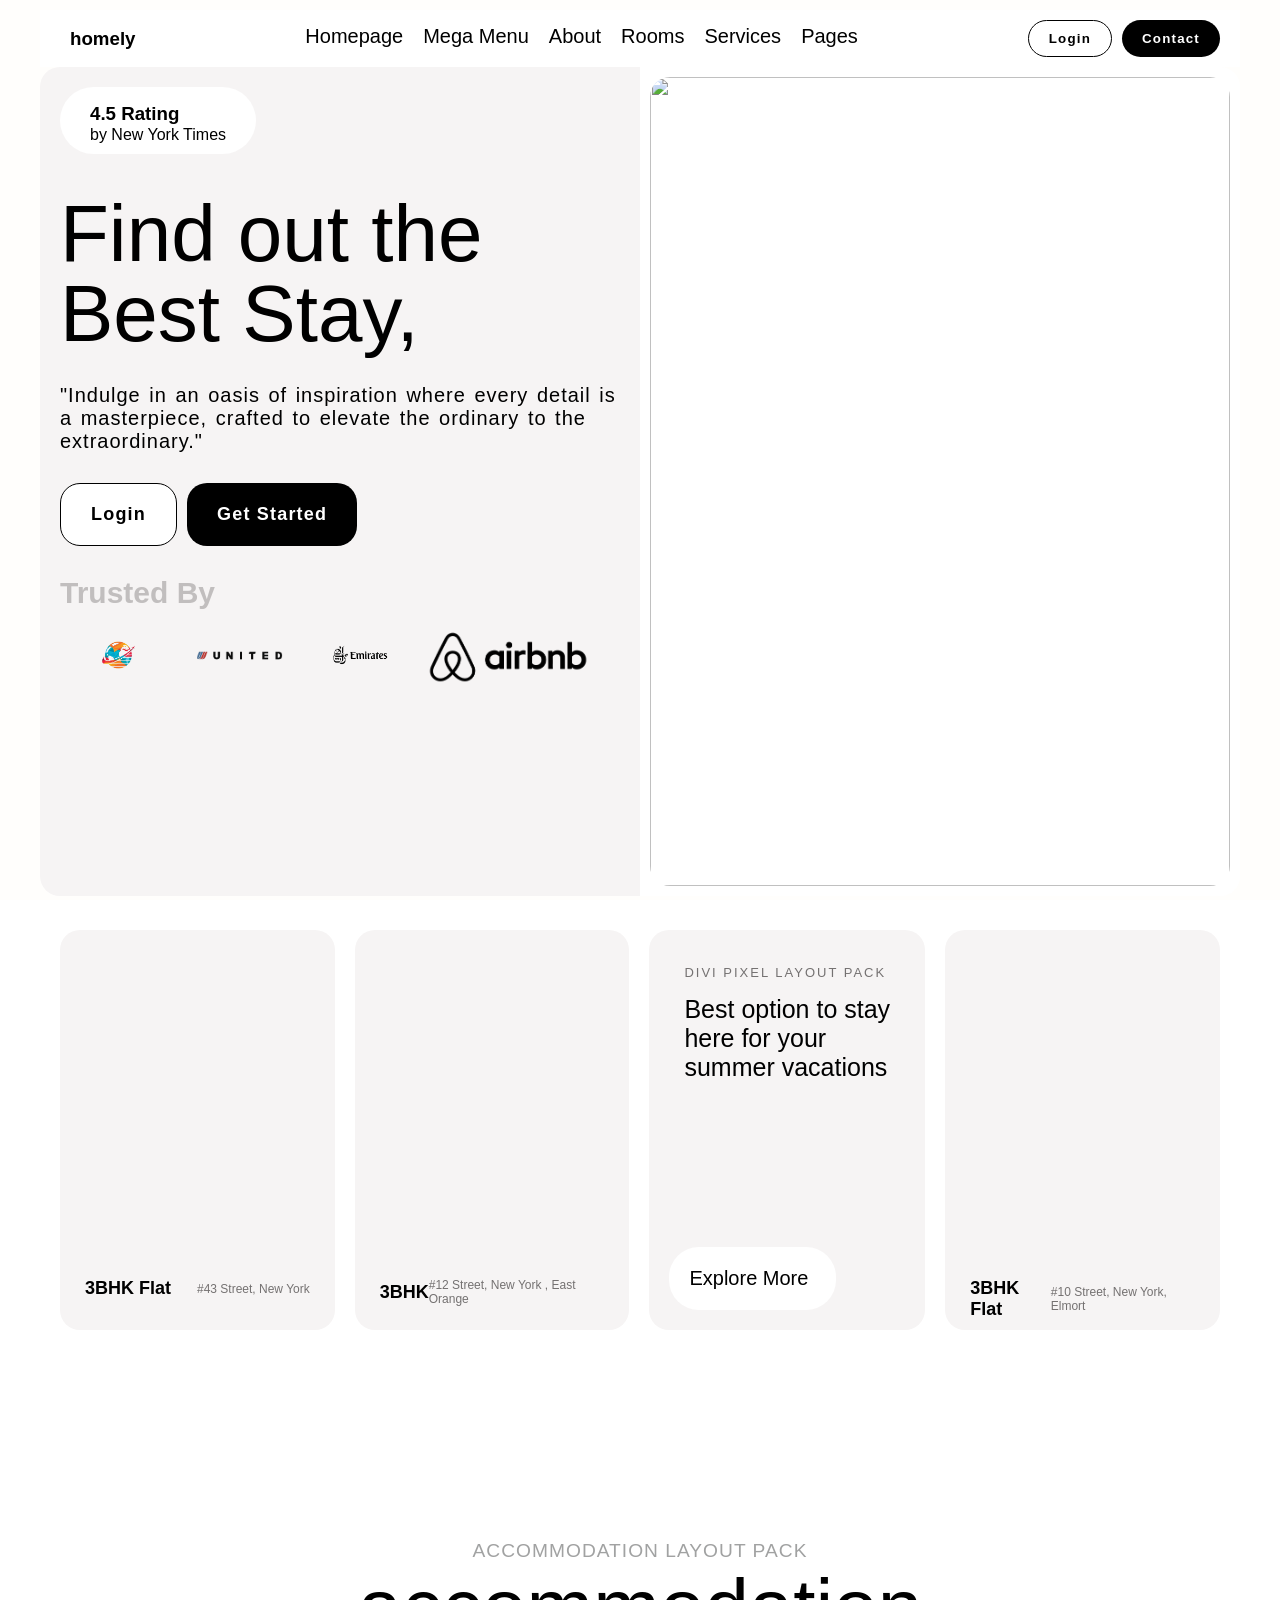
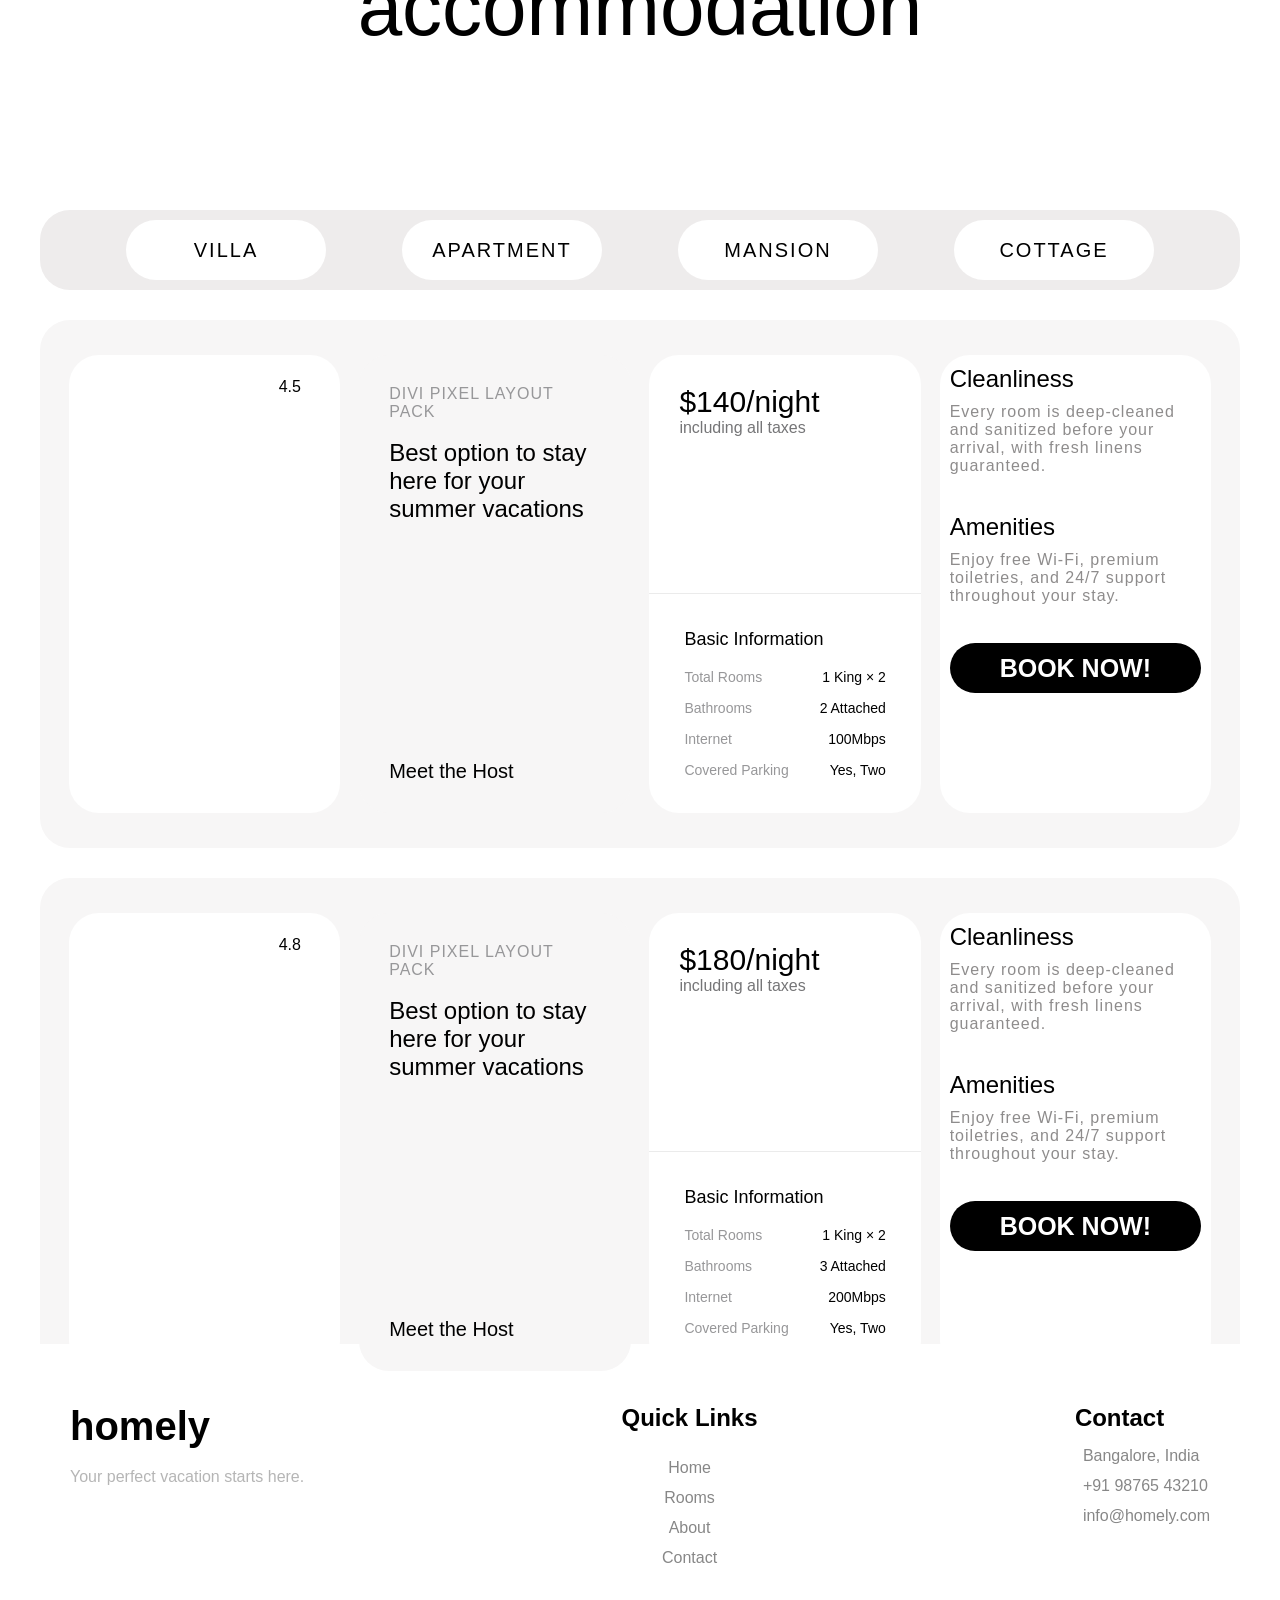
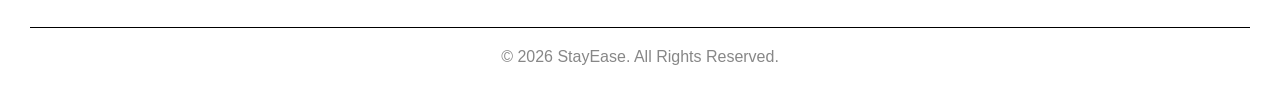
==== ASSIGNMENT - 01/index.html @ ed31b1c0 "First HTML - CSS Project" ====
<!DOCTYPE html>
<html lang="en">
<head>
    <meta charset="UTF-8">
    <meta name="viewport" content="width=device-width, initial-scale=1.0">
    <link rel="stylesheet" href="style.css">
    <link href="https://cdn.jsdelivr.net/npm/remixicon@4.9.0/fonts/remixicon.css" rel="stylesheet"
/>
    <title>Preview - card style</title>
</head>
<body>
        <main>
            <section id="section1">
                <nav>
                    <div class="header">
                        <i class="ri-home-3-line"></i>
                        <h1>homely</h1>
                    </div>
                    <div class="links">
                        <a href="#">Homepage</a>
                        <a href="#">Mega Menu</a>
                        <a href="#">About</a>
                        <a href="#">Rooms</a>
                        <a href="#">Services</a>
                        <a href="#">Pages<i class="ri-arrow-drop-down-line"></i></a>
                    </div>
                    <div class="btn">
                        <button>Login</button>
                        <button>Contact</button>
                    </div>
                </nav>

                <div class="hero-div">
                    <div class="left">
                            <div class="rating">
                                <h3> <i class="ri-star-smile-fill"></i> 4.5 Rating</h3>
                                <span>by New York Times</span>
                            </div>

                            <h1>Find out the <br>Best Stay,</h1>
                            <p> "Indulge in an oasis of inspiration where every detail is a masterpiece, crafted to elevate the ordinary to the extraordinary."</p>
                            <div class="btn">
                                    <button>Login</button>
                                    <button> <i class="ri-arrow-right-circle-line"></i> Get Started</button>
                            </div>

                            <h4>Trusted By</h4>
                            <div class="logo">
                                <img src="./images-removebg-preview (3).png" alt="">
                                <img src="./images-removebg-preview (2).png" alt="">
                                <img src="./images-removebg-preview (1).png" alt="">
                                <img src="./images-removebg-preview.png" alt="">
                            </div>
                        </div>
                    <div class="right">
                        <img src="https://plus.unsplash.com/premium_photo-1676321046449-5fc72b124490?w=600&auto=format&fit=crop&q=60&ixlib=rb-4.1.0&ixid=M3wxMjA3fDB8MHxzZWFyY2h8MTN8fGhvbWV8ZW58MHx8MHx8fDA%3D" alt="">
                    </div>
                </div>
            </section>

            <section id="section2">
                <div class="second-section">
                    <div class="card1">
                        <div class="card-img1"></div>
                        <div class="card-img1-text">
                            <h4>3BHK Flat</h4>
                            <p>#43 Street, New York</p>
                        </div>
                    </div>

                    <div class="card2">
                        <div class="card-img1"></div>
                        <div class="card-img1-text">
                            <h4>3BHK</h4>
                            <p>#12 Street, New York , East Orange</p>
                        </div>
                    </div>

                    <div class="card3">
                        <div class="card-img3-text">
                            <p>DIVI Pixel Layout Pack</p><br>
                            <h2>Best option to stay here for your summer vacations</h2>
                        </div>

                        <div class="Explore">Explore More <i class="ri-arrow-right-up-box-fill"></i> </div>

                    </div>

                    <div class="card4">
                        <div class="card-img1"></div>
                        <div class="card-img1-text">
                            <h4>3BHK Flat</h4>
                            <p>#10 Street, New York, Elmort</p>
                        </div>
                    </div> 
                </div>

                
            </section>

            <section id="section3">
                <div class="heading">
                    <P>ACCOMMODATION LAYOUT PACK</P>
                    <h1 >accommodation</h1>
                </div>
            </section>

            <section id="section4">
                <div class="nav-bar">
                    <div class="villa">Villa</div>
                    <div class="villa">Apartment</div>
                    <div class="villa">Mansion</div>
                    <div class="villa">Cottage</div>
                </div>

                <div class="card-holder">
                    <div class="card-s">
                        <div class="ca-rd">
                                <div class="star"> <i class="ri-star-smile-fill"> </i>4.5</div>
                        </div>
                    </div>

                    <div class="card-s" style="background-color: rgb(247, 246, 246)">
                        <div class="content">
                            <p>DIVI Pixel Layout Pack</p><br>
                            <h2>Best option to stay here for your summer vacations</h2>
                        </div>
                        <div class="explore">Meet the Host <i class="ri-arrow-right-up-box-fill"></i> </div>
                    </div>
                    <div class="card-s">
                        <div class="card-head">
                            <h2>$140/night</h2>
                            <span>including all taxes</span>
                        </div>
                        <div class="sub-head">
                            <h3>Basic Information</h3>
                            <div class="info-row"><span class="label">Total Rooms</span><span class="value">1 King × 2</span></div>
                            <div class="info-row"><span class="label">Bathrooms</span><span class="value">2 Attached</span></div>
                            <div class="info-row"><span class="label">Internet</span><span class="value">100Mbps</span></div>
                            <div class="info-row"><span class="label">Covered Parking</span><span class="value">Yes, Two</span></div>
                        </div>
                    </div>

                    <div class="card-s">
                        <div class="clean">
                            <h2>  <i class="ri-sofa-line"></i> Cleanliness</h2>
                            <p>Every room is deep-cleaned and sanitized before your arrival, with fresh linens guaranteed.</p><br>

                            <h2>  <i class="ri-shield-check-line"></i> Amenities</h2>
                            <p>Enjoy free Wi-Fi, premium toiletries, and 24/7 support throughout your stay.</p>
                            <br>
                            <button class="book-now" >Book Now!</button>

                        </div>
                    </div>
                </div>


                <div class="card-holder">
                    <div class="card-s">
                        <div class="ca-rd-1">
                            <div class="star-1"> <i class="ri-star-smile-fill"> </i>4.8</div>
                        </div>
                    </div>

                    <div class="card-s"  style="background-color: rgb(247, 246, 246)">
                        <div class="content">
                            <p>DIVI Pixel Layout Pack</p><br>
                            <h2>Best option to stay here for your summer vacations</h2>
                        </div>
                        <div class="explore">Meet the Host <i class="ri-arrow-right-up-box-fill"></i> </div>
                    </div>

                    <div class="card-s">
                        <div class="card-head">
                            <h2>$180/night</h2>
                            <span>including all taxes</span>
                        </div>
                        <div class="sub-head">
                            <h3>Basic Information</h3>
                            <div class="info-row"><span class="label">Total Rooms</span><span class="value">1 King × 2</span></div>
                            <div class="info-row"><span class="label">Bathrooms</span><span class="value">3 Attached</span></div>
                            <div class="info-row"><span class="label">Internet</span><span class="value">200Mbps</span></div>
                            <div class="info-row"><span class="label">Covered Parking</span><span class="value">Yes, Two</span></div>
                        </div>
                    </div>

                    <div class="card-s">
                        <div class="clean">
                            <h2>  <i class="ri-sofa-line"></i> Cleanliness</h2>
                            <p>Every room is deep-cleaned and sanitized before your arrival, with fresh linens guaranteed.</p><br>

                            <h2>  <i class="ri-shield-check-line"></i> Amenities</h2>
                            <p>Enjoy free Wi-Fi, premium toiletries, and 24/7 support throughout your stay.</p>
                            <br>
                            <button class="book-now" >Book Now!</button>
                        </div>
                    </div>
                    </div>
                </div>
            </section>

            <footer>
                <div class="footer-container">
                    <div class="footer-logo">
                        <h2> <i class="ri-home-3-line"></i> homely</h2>
                        <p>Your perfect vacation starts here.</p>
                    </div>

                    <div class="footer-links">
                            <h3>Quick Links</h3>
                            <a href="#">Home</a>
                            <a href="#">Rooms</a>
                            <a href="#">About</a>
                            <a href="#">Contact</a>
                    </div>

                    <div class="footer-contact">
                        <h3>Contact</h3>
                        <p><i class="ri-map-pin-line"></i> Bangalore, India</p>
                        <p><i class="ri-phone-line"></i> +91 98765 43210</p>
                        <p><i class="ri-mail-line"></i> info@homely.com</p>
                    </div>

                </div>

                <div class="footer-bottom">
                    <p>© 2026 StayEase. All Rights Reserved.</p>
                </div>
            </footer>
        </main>

</body>
</html>
---- ASSIGNMENT - 01/style.css ----
@font-face {
    font-family: 'Lexend';
    src: url('fonts/Lexend-Regular.woff2') format('woff2'),
            url('fonts/Lexend-Regular.woff') format('woff');
    font-weight: 400;
    font-style: normal;
}

*{
    margin: 0;
    padding: 0;
    box-sizing: border-box;
}
html,
body{
    height: 100%;
    width: 100%;
    font-family: 'Lexend', sans-serif;
}
main{
    height: 100%;
    width: 100%;
    background-color: rgb(255, 254, 252);
    padding: 0 30px;
}
#section1{
    height: 100%;
    width: 100%;
    padding: 10px;
}
nav{
    width: 100%;
    min-height: 50px;
    background-color: rgb(255, 255, 255);
    display: flex;
    align-items: center;
    justify-content: space-between;
    padding: 10px 20px;
    flex-wrap: wrap;
    gap: 10px;
}
nav .header{
    display: flex;
    align-items: center;
    gap: 10px;
    flex-shrink: 0;  
}
nav .links{
    display: flex;
    gap: 20px;
    flex-wrap: wrap;
    white-space: nowrap;
    flex: 1;
    justify-content: center;
}
.links a:hover{
    color: blue;
}
.links a{
    text-decoration: none;
    font-size: 20px;
    color: rgb(37, 99, 235);
    position: relative;
    padding-bottom: 4px;
}

.links a::after{
    content: '';
    position: absolute;
    left: 0;
    bottom: 0;
    width: 100%;
    height: 2px;
    background-color: rgb(16, 92, 255);
    transform: scaleX(0);
    transform-origin: center;
    transition: transform 0.3s ease;
}

.links a:hover::after{
    transform: scaleX(1);
}
.header i{
    font-size: 30px
}
.links a{
    text-decoration: none;
    font-size: 20px;
    color: black;
}
.btn{
    display: flex;
    gap: 10px;
    flex-shrink: 0;
    cursor: pointer;

}
.btn button{
    padding: 10px 20px;
    border: none;
    cursor: pointer;
    letter-spacing: 1.2px;
    font-weight: 600;
    background-color: white;
    border-radius: 20px;
}
.btn button:nth-child(2){
    background-color: black;
    color: white;
}
.btn button:nth-child(1){
    background-color: rgb(255, 255, 255);
    color: rgb(0, 0, 0);
    border: 1px solid black;
}

.hero-div{
    width: 100%;
    height: calc(100% - 51px);
    background-color: rgb(255, 255, 255);
    border-radius: 20px;
    display: flex;
    align-items: center;
    overflow: hidden;
}
.hero-div .left{
    width: 50%;
    height: 100%;
    display: flex;
    flex-direction: column;
    overflow: hidden;
    padding: 20px;
    background-color: rgb(246, 244, 244);
}

.left .rating{
    padding: 10px 30px;
    height: fit-content;
    background-color: rgb(255, 255, 255);
    width: fit-content;
    border-radius: 50px;
    gap: 10px;
    align-items: center;
}
.rating i{
    font-size: 25px;
}
.left .logo img{
    height: 60px;
    width: auto;
    object-fit: contain;
}
.hero-div .right{
    width: 50%;
    height: 100%;
    padding: 10px;
    background-color: rgb(255, 255, 255);
}
.hero-div .right img{
    width: 100%;
    
    height: 100%;
    object-fit: cover;
    border-radius: 20px;
    display: block;
}
.left h1{
    padding-top: 40px;
    font-size: 80px;
    font-weight: 500;
    line-height: 1;
}
.left p{
    padding-top: 30px;
    font-size: 20px;
    word-spacing: 2px;
    letter-spacing: 1px;
}
.left .btn{
    padding-top: 30px;

}
.left .btn button{
    padding: 20px 30px;
    font-size: 18px;
    font-weight: 700;
}
h4{
    padding-top: 30px;
    font-size: 30px;
    color: rgba(147, 143, 143, 0.537);
}
.logo{
    display: flex;
    align-items: center;
    justify-content: space-evenly;
    border-radius: 20px;
    padding: 15px;
    gap: 20px;

}

#section2{
    width: 100%;
    height: 60%;
    padding: 30px 30px;
}
.second-section{
    width: 100%;
    height: 50%;
    display: flex;
    gap: 20px;
}
.card1{
    width: 25%;
    height: 400px;
    padding: 10px;
    border-radius: 20px;
    background-color: rgb(246, 244, 244);
    overflow: hidden;
}
.card1 .card-img1{
    width: 100%;
    height: 85%;
    border-radius: 20px;
    background-position: 50% 50%;
    background-size: cover;
    background-repeat: no-repeat;
    background-image: url(https://images.unsplash.com/photo-1605346434674-a440ca4dc4c0?w=600&auto=format&fit=crop&q=60&ixlib=rb-4.1.0&ixid=M3wxMjA3fDB8MHxzZWFyY2h8M3x8cm9vbSUyMHBpY3xlbnwwfHwwfHx8MA%3D%3D);
}
.card-img1-text{
    font-size: 13px;
    display: flex;
    align-items: center;
    justify-content: space-between;
    padding: 15px 15px;
}
.card-img1-text h4{
    padding-top: 0;
    font-size: 18px;
    color: black;
}
.card-img1-text p{
    font-weight: 500;
    font-size: 12px;
    color: rgb(116, 113, 113);
}
.card2{
    width: 25%;
    height: 400px;
    padding: 10px;
    border-radius: 20px;
    background-color: rgb(246, 244, 244);
    overflow: hidden;
}
.card2 .card-img1{
    width: 100%;
    height: 85%;
    border-radius: 20px;
    background-position: 50% 50%;
    background-size: cover;
    background-repeat: no-repeat;
    background-image: url(https://images.unsplash.com/photo-1621891333819-00c206ec8994?w=600&auto=format&fit=crop&q=60&ixlib=rb-4.1.0&ixid=M3wxMjA3fDB8MHxzZWFyY2h8MTV8fHJvb20lMjBwaWN8ZW58MHx8MHx8fDA%3D);
}
.card3{
    width: 25%;
    height: 400px;
    display: flex;
    flex-direction: column;
    justify-content: space-between;
    padding: 20px;
    border-radius: 20px;
    background-color: rgb(246, 244, 244);
    overflow: hidden;
}
.card3 .card-img1{
    width: 100%;
    height: 85%;
    border-radius: 20px;
    background-position: 50% 50%;
    background-size: cover;
    background-repeat: no-repeat;
    background-image: url(https://images.unsplash.com/photo-1605346434674-a440ca4dc4c0?w=600&auto=format&fit=crop&q=60&ixlib=rb-4.1.0&ixid=M3wxMjA3fDB8MHxzZWFyY2h8M3x8cm9vbSUyMHBpY3xlbnwwfHwwfHx8MA%3D%3D);
}
.card-img3-text{
    font-size: 13px;
    display: flex;
    align-items: ;
    flex-direction: column;
    padding: 15px 15px;
}
.card-img3-text h2{
    padding-top: 0;
    font-size: 25px;
    font-weight: 300;
    color: black;
}
.card-img3-text p{
    font-weight: 500;
    text-transform: uppercase;
    font-size: 13px;
    letter-spacing: 2px;
    color: rgb(116, 113, 113);
}
.Explore{
    background-color: rgb(255, 255, 255);
    height: fit-content;
    width: fit-content;
    border-radius: 30px;
}
.card3 .Explore{
    display: flex;
    align-items: center;
    gap: 8px;
    font-size: 20px;
    padding: 20px;
}

.card4{
    width: 25%;
    height: 400px;
    padding: 10px;
    border-radius: 20px;
    background-color: rgb(246, 244, 244);
    overflow: hidden;
}
.card4 .card-img1{
    width: 100%;
    height: 85%;
    border-radius: 20px;
    background-position: 30% 60%;
    background-size: cover;
    background-repeat: no-repeat;
    background-image: url(https://images.unsplash.com/photo-1647792855184-af42f1720b91?q=80&w=1331&auto=format&fit=crop&ixlib=rb-4.1.0&ixid=M3wxMjA3fDB8MHxwaG90by1wYWdlfHx8fGVufDB8fHx8fA%3D%3D);
}

.Explore:hover{
    background-color: black;
    color: white;
    transition: all .5s;
}

.btn button:nth-child(1):hover{
        background-color: black;
        color: white;
        transition: all .5s;
}
.btn button:nth-child(2):hover{
        background-color: rgb(255, 255, 255);
        color: rgb(0, 0, 0);
        transition: all .5s;
}



#section3{
    width: 100%;
    height:40%;
    background-color: rgb(255, 255, 255);
}
#section3 .heading{
    padding-top: 100px;
    display: flex;
    justify-content: flex-end;
    flex-direction: column;
    align-items: center;
}

.heading p{
    color: rgb(161, 162, 162);
    font-size: larger;
    letter-spacing: 1px;
}

.heading h1{
    font-size: 80px;
    font-weight: 400;
}

#section4{
    height: 100%;
    width: 100%;
    padding: 10px;
    background-color: rgb(255, 255, 255);
}

.nav-bar{
    width: 100%;
    height: 80px;      
    background-color: rgb(238, 236, 236);
    display: flex;
    border-radius: 30px;
    align-items: center;
    justify-content: space-evenly;
    padding: 10px 20px;
    flex-wrap: wrap;      
    gap: 10px;
}
.villa{
    width: 200px;
    height: 60px;
    text-transform: uppercase;
    letter-spacing: 2px;
    font-size: 20px;
    display: flex;
    align-items: center;
    justify-content: center;
    border-radius: 30px;
    background-color: rgb(255, 255, 255);
    font-weight: 500;
    cursor: pointer;
}
.villa:hover{
    background-color: black;
    color: white;
    transition: all .5s;
}
.card-holder{
    margin-top: 30px;
    height: 60%;
    overflow: hidden;
    width: 100%;
    padding: 10px;
    border-radius: 30px;
    background-color: rgb(247, 246, 246);
    display: flex;
    align-items: center;
    justify-content: space-evenly;
}
.card-s{
    height: 90%;
    width: 23%;
    display: flex;
    flex-direction: column;
    justify-content: space-between;
    overflow: hidden;
    border-radius: 30px;
    background-color: rgb(255, 255, 255);
}
.card-s .ca-rd{
    background-image: url(https://images.unsplash.com/photo-1618221118493-9cfa1a1c00da?w=600&auto=format&fit=crop&q=60&ixlib=rb-4.1.0&ixid=M3wxMjA3fDB8MHxzZWFyY2h8MTV8fGJlZHJvb20lMjBpbnRlcmlvcnxlbnwwfHwwfHx8MA%3D%3D);
    height: 100%;
    background-repeat: no-repeat;
    display: flex;
    justify-content: right;
    padding: 12px;
    background-position: center;
    background-size: cover;
    background-position: 50% 50%;
}
.card-s .star {
    height: 40px;
    width: 80px;
    display: flex;
    align-items: center;
    justify-content: center;
    position:absolute;
    gap: 3px;
    border-radius: 20px;
    color: rgb(0, 0, 0);
    background-color: rgb(255, 255, 255);
}
.card-s .content{
    padding: 30px;
    display: flex;
    flex-direction: column;
}

.card-s .content p{
    text-transform: uppercase;
    letter-spacing: 1px;
    color: rgb(151, 151, 153);
}
.card-s .content h2{
    font-weight: 300;
}
.card-s .explore{
    padding: 30px;
    font-weight: 400;
    font-size: 20px;

}

.card-s .card-head{
    padding: 30px;
}
.card-head h2{
    font-size: 30px;
    font-weight: 500;
}
.card-head span{
    font-size: 16px;
    color: rgb(117, 117, 119);
}
.card-s .sub-head{
    padding: 35px;
    border-top: 1px solid rgb(235, 235, 235);   
    display: flex;
    flex-direction: column;
    gap: 15px;
}
.sub-head h3{
    font-size: 18px;
    font-weight: 500;
    margin-bottom: 4px;
}
.info-row{
    display: flex;
    justify-content: space-between;
    font-size: 14px;
}
.info-row .label{
    color: rgb(151, 151, 153);
}
.info-row .value{
    font-weight: 500;
    color: black;
}

.card-s .clean{
    padding: 10px;
    gap: 10px;
    display: flex;
    flex-direction: column;
}
.card-s .clean h2{
    font-weight: 500;
}
.card-s .clean p{
    font-size: 16px;
    letter-spacing: 1px;
    color: rgb(142, 140, 140);
}
.book-now{
    text-transform: uppercase;
    font-weight: 900;
    background-color: black;    
    color: white;
    border: none;
    font-size: 25px;
    height: 50px;
    border-radius: 30px;
}

.ca-rd-1{
    background-image: url(https://media.istockphoto.com/id/1256466090/photo/modern-style-bedroom.webp?a=1&b=1&s=612x612&w=0&k=20&c=T6_ugDtrYQKEZS0W21yIpVXmawNdQDaDtpzcMTe87QU=);
    height: 100%;
    display: flex;
    justify-content: right;
    padding: 12px;
    background-position: center;
    background-repeat: no-repeat;
    background-position: center;
    background-size: cover;
    background-position: 50% 50%;
}
.ca-rd-1 .star-1{
    height: 40px;
    width: 80px;
    display: flex;
    align-items: center;
    justify-content: center;
    position:absolute;
    gap: 3px;
    border-radius: 20px;
    color: rgb(0, 0, 0);
    background-color: rgb(255, 255, 255);
}
.book-now:hover{
    cursor: pointer;
    border: 2px solid black;
    background-color: rgb(255, 254, 254);
    color: rgb(0, 0, 0);
    transition: all .5s;
}

footer{
    width:100%;
    background:#ffffff;
    color:rgb(0, 0, 0);
    margin-top:20%;
}

.footer-container{
    max-width:1400px;
    margin:auto;
    padding:60px 40px;
    display:flex;
    justify-content:space-between;
    flex-wrap:wrap;
    gap:40px;
}

.footer-logo h2{
    font-size:40px;
    margin-bottom:15px;
}

.footer-logo p{
    color:#8787879d;
    line-height:1.6;
}

.footer-links{
    display:flex;
    align-items: center;
    flex-direction:column;
    gap:12px;
}

.footer-links h3,
.footer-contact h3{
    margin-bottom:15px;
    font-size:24px;
}

.footer-links a{
    color:#878787;
    text-decoration:none;
    transition:.3s;
}

.footer-links a:hover{
    color:rgb(49, 30, 255);
}

.footer-contact p{
    color:#878787;
    margin-bottom:12px;
}

.footer-contact i{
    margin-right:8px;
}

.footer-bottom{
    border-top:1px solid #000000;
    text-align:center;
    padding:20px;
    color:#878787;
}

/* =========================================================
   RESPONSIVE OVERRIDES
   Your HTML is untouched — everything below only adjusts the
   existing selectors above at different viewport widths.
   Breakpoints cover: large desktop, laptop, tablet (landscape
   and portrait), large phones, small phones, and short/landscape
   phones — plus the new footer section.
   Each rule is commented with what it fixes and why.
   ========================================================= */

/* ---- Large desktop / wide monitors (1440px+) ----
   CHANGED: cap heading sizes and center content so text and
   photos don't stretch awkwardly on ultra-wide screens. */
@media (min-width: 1440px){
    .left h1{
        font-size: 90px; /* was fixed 80px, scale up a bit on very wide screens */
    }
    .heading h1{
        font-size: 96px; /* was fixed 80px */
    }
    main{
        max-width: 1600px; /* prevent content from stretching edge-to-edge */
        margin: 0 auto;
    }
}

/* ---- Laptop / small desktop (max-width: 1200px) ----
   CHANGED: shrink the hero headline and give the accommodation
   cards more room before they wrap. */
@media (max-width: 1200px){
    .left h1{
        font-size: 60px; /* down from 80px so it doesn't crowd the paragraph */
    }
    .card-s{
        width: 30%; /* down from 23% so 3 cards fit comfortably instead of 4 cramped ones */
    }
}

/* ---- Tablets, landscape and large portrait (max-width: 1024px) ----
   CHANGED: switch the hero and card sections from fixed
   viewport-height layouts to natural stacked/auto-height
   layouts, since fixed heights break on tablet aspect ratios.
   Also scales the footer columns down slightly. */
@media (max-width: 1024px){
    main{
        height: auto; /* was 100% (tied to viewport height) — now grows with content */
        padding: 0 16px; /* reduced side padding for narrower screens */
    }
    #section1{
        height: auto; /* was 100% */
    }
    .hero-div{
        height: auto; /* was calc(100% - 51px) */
        flex-direction: column; /* stack left/right instead of side-by-side */
    }
    .hero-div .left,
    .hero-div .right{
        width: 100%; /* was 50% each */
        height: auto;
    }
    .hero-div .right img{
        height: 320px; /* give the stacked image a sensible fixed height */
    }
    .left h1{
        font-size: 48px;
        padding-top: 24px;
    }
    .left p{
        font-size: 17px;
    }

    #section2{
        height: auto; /* was 60% of viewport */
    }
    .second-section{
        height: auto; /* was 50% */
        flex-wrap: wrap; /* let the 4 room cards wrap to 2x2 instead of squeezing */
    }
    .card1, .card2, .card3, .card4{
        width: calc(50% - 10px); /* was 25% — now 2 per row */
        height: 340px;
    }

    #section3{
        height: auto; /* was 40% of viewport */
        padding: 40px 0;
    }
    #section3 .heading{
        padding-top: 0; /* was 100px, too much whitespace once height isn't viewport-locked */
    }
    .heading h1{
        font-size: 56px;
    }

    #section4{
        height: auto; /* was 100% */
    }
    .card-holder{
        height: auto; /* was 60% of viewport */
        flex-wrap: wrap; /* let the 4 accommodation cards wrap to 2x2 */
        gap: 16px;
        padding: 16px;
    }
    .card-s{
        width: calc(50% - 8px); /* was 23% */
        height: auto; /* was 90% of a fixed-height parent */
        min-height: 260px;
    }
    .card-s .ca-rd,
    .ca-rd-1{
        min-height: 220px; /* was 100% of a fixed-height parent, needs its own floor now */
    }

    /* --- Footer (new section) --- */
    footer{
        margin-top: 60px; /* was 20% of page height, way too much once sections aren't viewport-locked */
    }
    .footer-container{
        padding: 40px 24px; /* was 60px 40px, tightened for tablet */
        gap: 32px;
    }
    .footer-logo h2{
        font-size: 32px; /* was fixed 40px */
    }
}

/* ---- Small tablets / large phones, portrait (max-width: 768px) ----
   CHANGED: further tighten spacing and typography between the
   1024px tablet layout and the 640px phone layout so nothing
   feels oversized on devices like a portrait iPad Mini or a
   large phone (e.g. iPhone Pro Max, Galaxy S-series). */
@media (max-width: 768px){
    nav{
        border-radius: 16px;
        padding: 12px 16px;
    }
    .header h1{
        font-size: 20px; /* nav logo text scaled down */
    }
    .links a{
        font-size: 17px;
    }
    .left h1{
        font-size: 42px; /* between the 1024px (48px) and 640px (36px) steps */
    }
    .hero-div .right img{
        height: 280px;
    }
    .heading h1{
        font-size: 46px;
    }
    .villa{
        font-size: 16px;
        width: calc(50% - 5px);
    }

    /* --- Footer --- */
    .footer-container{
        text-align: center;
        justify-content: center; /* center the 3 footer columns as they wrap */
    }
    .footer-links{
        align-items: center; /* keep links centered under their heading */
    }
}

/* ---- Mobile phones (max-width: 640px) ----
   CHANGED: fully stack every multi-column layout into a single
   column, enlarge tap targets, and scale text down for small
   screens. Footer columns stack top to bottom. */
@media (max-width: 640px){
    main{
        padding: 0 12px;
    }
    nav{
        justify-content: center;
        text-align: center;
        border-radius: 16px;
    }
    nav .links{
        order: 3; /* move nav links below the logo/buttons row on small screens */
    }
    .links a{
        font-size: 16px;
    }
    .btn{
        width: 100%;
        justify-content: center;
    }
    .btn button{
        flex: 1; /* Login/Contact buttons share full width equally */
    }

    .hero-div{
        border-radius: 16px;
    }
    .hero-div .left{
        padding: 20px;
    }
    .left h1{
        font-size: 36px;
    }
    .left p{
        font-size: 15px;
    }
    .left .btn{
        flex-direction: column; /* stack Login/Get Started buttons */
    }
    .left .btn button{
        width: 100%;
        justify-content: center;
    }
    .hero-div .right img{
        height: 220px;
    }
    .left .logo{
        flex-wrap: wrap;
        justify-content: flex-start;
        padding: 15px 0;
    }
    .left .logo img{
        height: 40px; /* was fixed 60px, too large next to wrapped rows */
    }

    .second-section{
        flex-direction: column; /* 1 room card per row */
    }
    .card1, .card2, .card3, .card4{
        width: 100%;
        height: 300px;
    }

    .heading h1{
        font-size: 36px;
    }
    .heading p{
        font-size: 14px;
        text-align: center;
    }

    .nav-bar{
        height: auto; /* was fixed 80px, wraps to 2 rows on phones */
        padding: 10px;
    }
    .villa{
        width: calc(50% - 5px); /* was fixed 200px, now 2 per row */
        height: 50px;
        font-size: 14px;
    }

    .card-holder{
        flex-direction: column; /* 1 accommodation card per row */
    }
    .card-s{
        width: 100%;
    }
    .card-s .ca-rd,
    .ca-rd-1{
        min-height: 200px;
    }
    .book-now{
        font-size: 18px; /* was fixed 25px, too large for narrow buttons */
    }

    /* --- Footer --- */
    footer{
        margin-top: 40px;
    }
    .footer-container{
        flex-direction: column; /* was row with wrap — now a single stacked column */
        align-items: center;
        padding: 32px 20px;
        gap: 28px;
    }
    .footer-logo h2{
        font-size: 28px;
    }
    .footer-links,
    .footer-contact{
        text-align: center;
        align-items: center;
    }
}

/* ---- Small phones (max-width: 400px) ----
   CHANGED: iPhone SE / small Android widths — tighten
   typography and spacing further, and drop the villa filter
   buttons to one per row since 2-up gets too cramped. */
@media (max-width: 400px){
    .left h1{
        font-size: 30px;
    }
    .left p{
        font-size: 14px;
    }
    .heading h1{
        font-size: 30px;
    }
    .card-img1-text h4{
        font-size: 15px;
    }
    .card-img3-text h2{
        font-size: 19px; /* was fixed 25px */
    }
    .villa{
        width: 100%; /* was calc(50% - 5px), stack to 1 per row */
    }
    .card-head h2{
        font-size: 24px; /* was fixed 30px */
    }
    .sub-head{
        padding: 24px !important; /* was fixed 35px, too tight on small screens otherwise */
    }

    /* --- Footer --- */
    .footer-logo h2{
        font-size: 24px; /* was fixed 40px in base rule */
    }
    .footer-links h3,
    .footer-contact h3{
        font-size: 20px; /* was fixed 24px */
    }
}

/* ---- Short / landscape phones (max-height: 480px and landscape) ----
   CHANGED: when height is limited (phone rotated sideways),
   shrink the hero image so the whole hero doesn't push content
   far below the fold. */
@media (max-height: 480px) and (orientation: landscape){
    .hero-div{
        flex-direction: row; /* keep side-by-side, there's enough width in landscape */
    }
    .hero-div .left,
    .hero-div .right{
        width: 50%;
        height: auto;
    }
    .hero-div .right img{
        height: 240px;
    }
    .left h1{
        font-size: 32px;
        padding-top: 10px;
    }
    .left p{
        padding-top: 10px;
        font-size: 14px;
    }
    .left .btn{
        padding-top: 12px;
    }
}
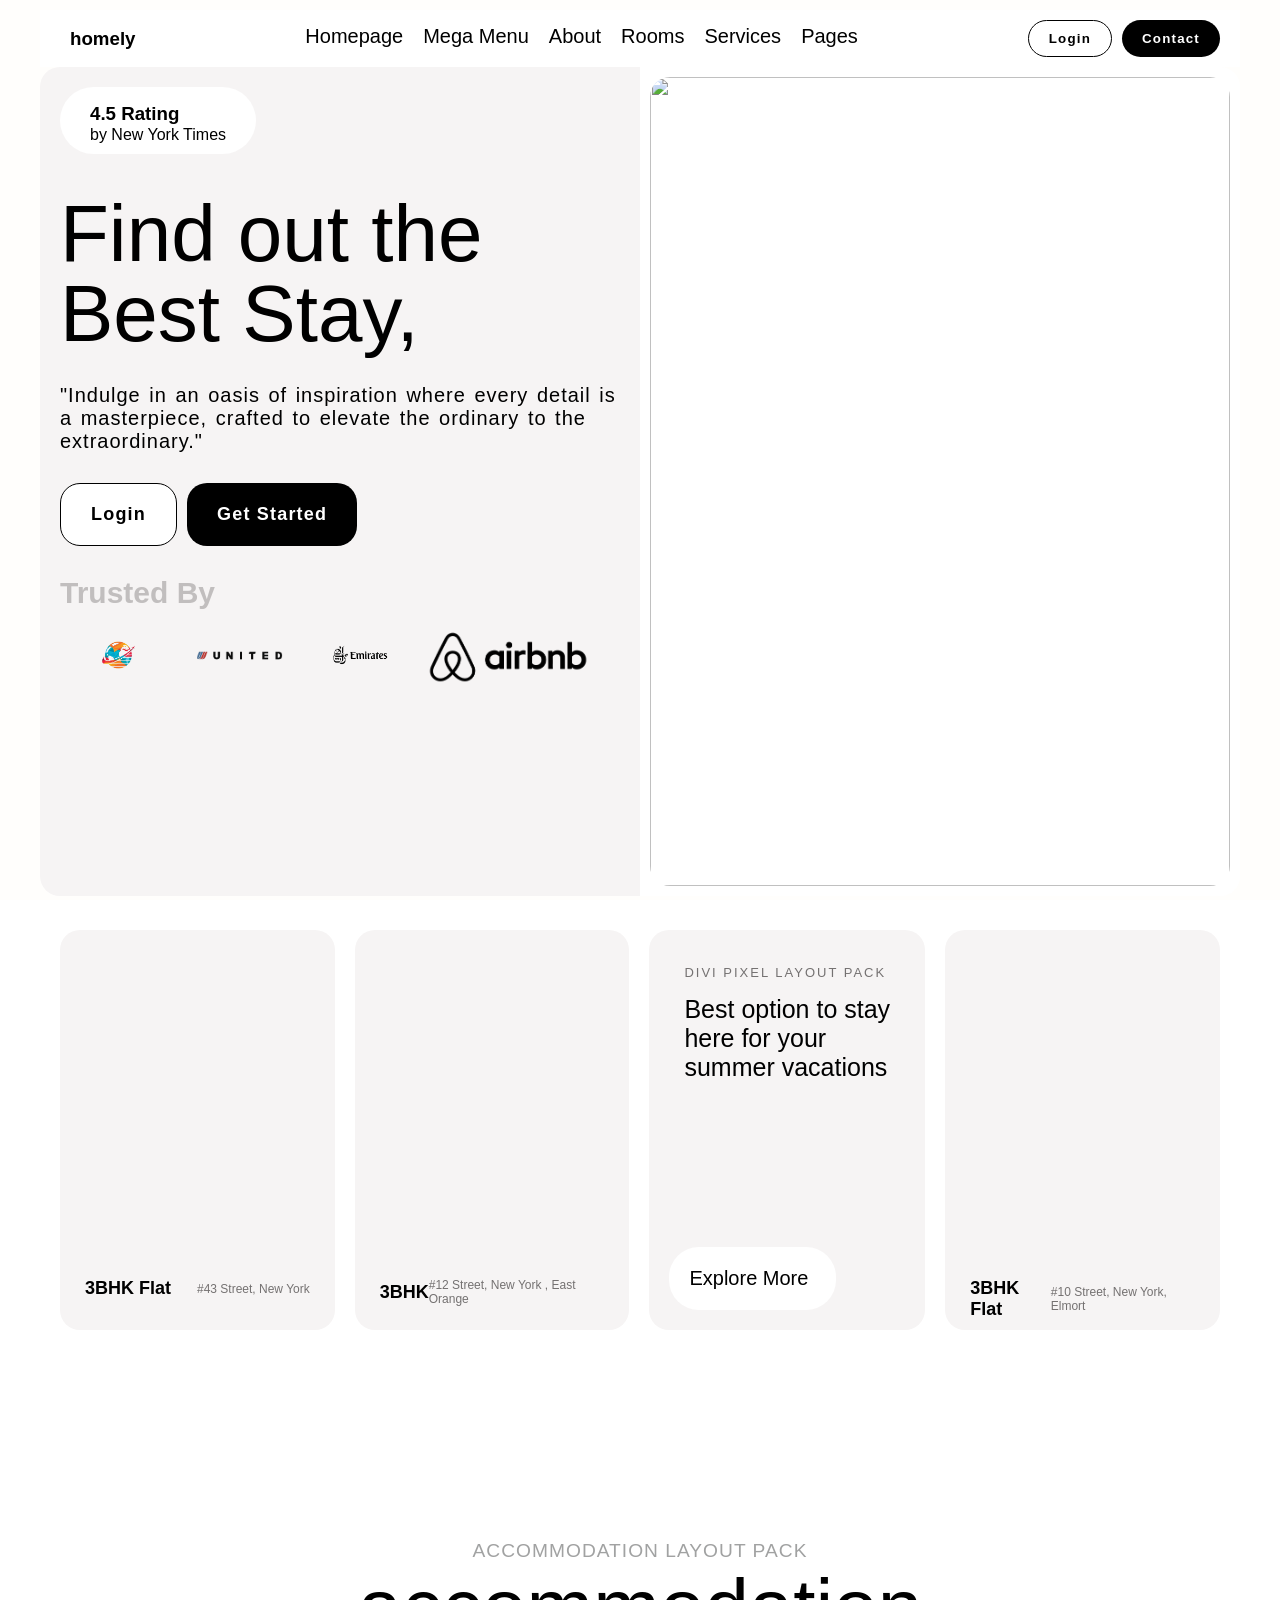
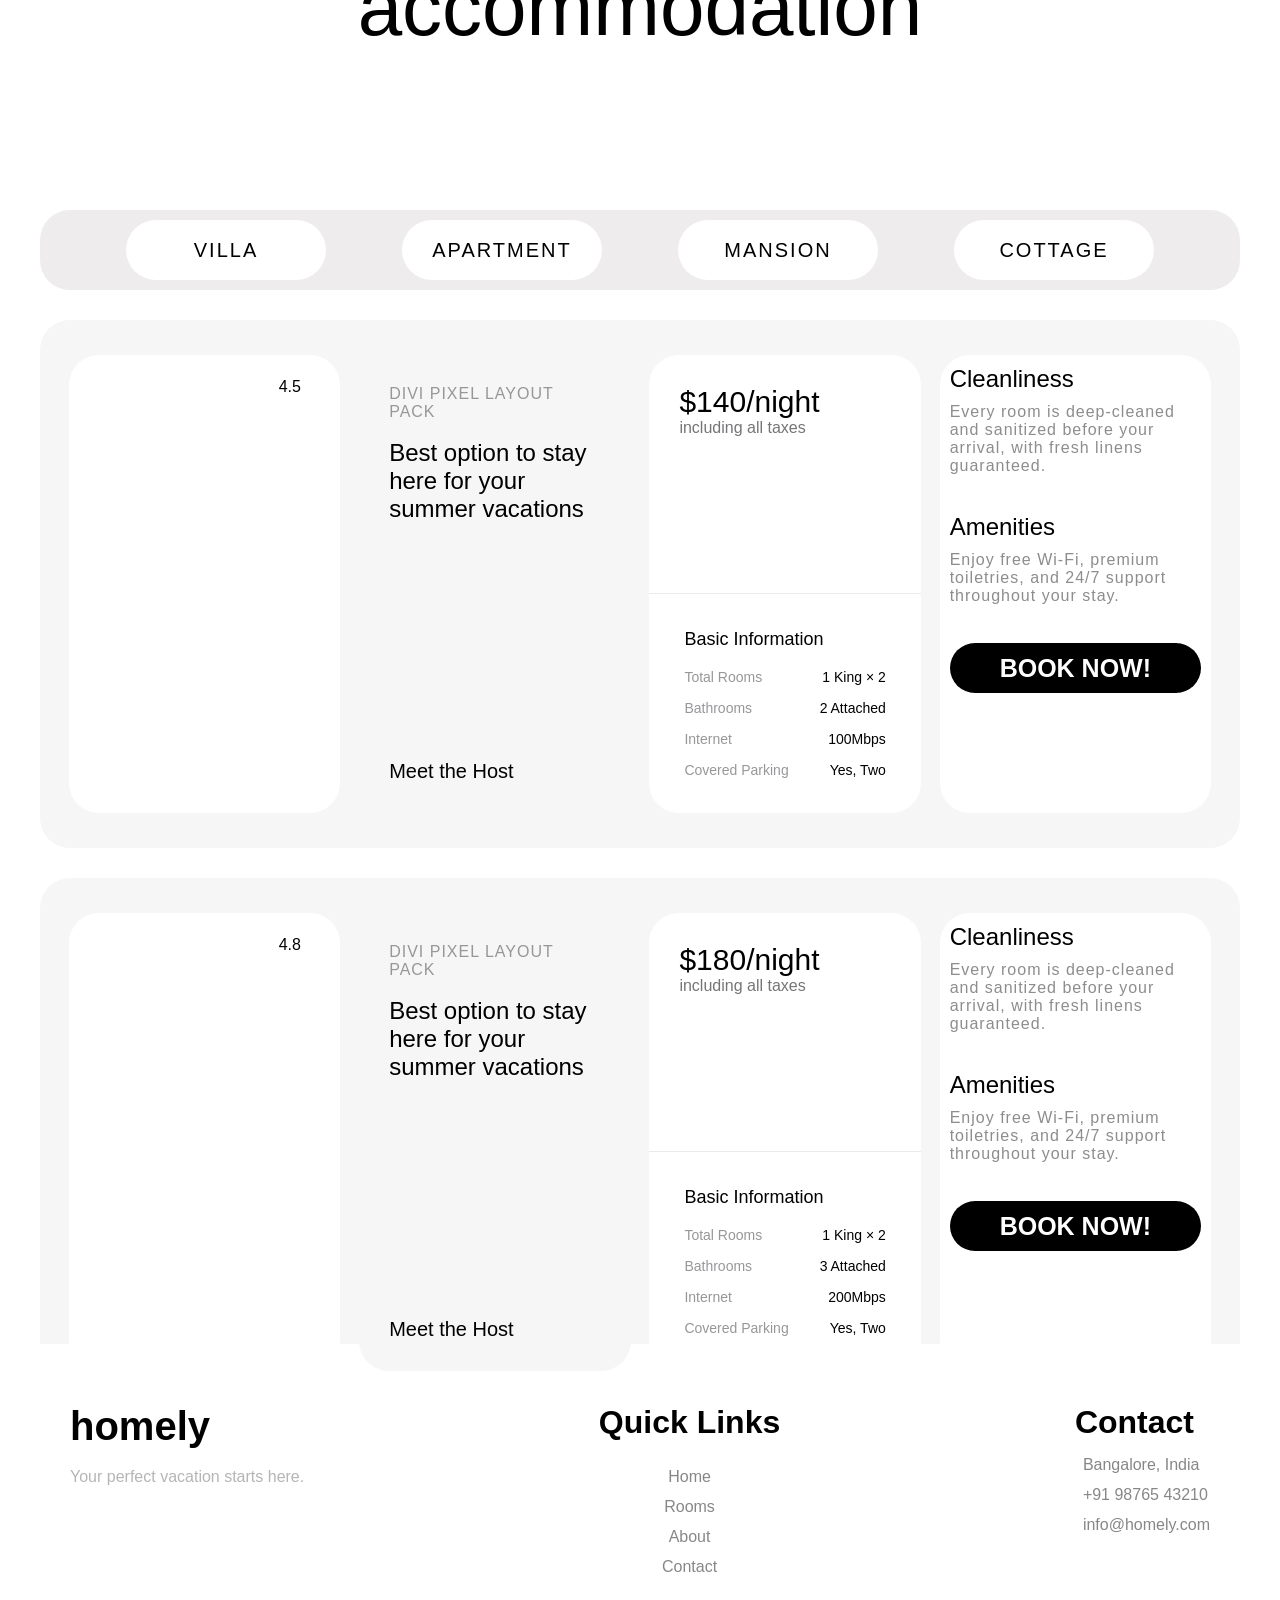
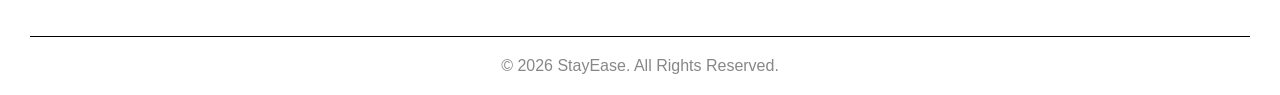
==== commit 20e6bdfd: "Update footer" ====
--- a/ASSIGNMENT - 01/index.html
+++ b/ASSIGNMENT - 01/index.html
@@ -208,7 +208,7 @@
                     </div>
 
                     <div class="footer-links">
-                            <h3>Quick Links</h3>
+                            <h3>Quick Links </h3>
                             <a href="#">Home</a>
                             <a href="#">Rooms</a>
                             <a href="#">About</a>
--- a/ASSIGNMENT - 01/style.css
+++ b/ASSIGNMENT - 01/style.css
@@ -611,7 +611,7 @@
 .footer-links h3,
 .footer-contact h3{
     margin-bottom:15px;
-    font-size:24px;
+    font-size:32px;
 }
 
 .footer-links a{
@@ -911,11 +911,12 @@
     .footer-container{
         flex-direction: column; /* was row with wrap — now a single stacked column */
         align-items: center;
+        justify-content: space-evenly;
         padding: 32px 20px;
         gap: 28px;
     }
     .footer-logo h2{
-        font-size: 28px;
+        font-size: 20px;
     }
     .footer-links,
     .footer-contact{
@@ -960,7 +961,7 @@
     }
     .footer-links h3,
     .footer-contact h3{
-        font-size: 20px; /* was fixed 24px */
+        font-size: 24px; /* was fixed 24px */
     }
 }
 
@@ -991,4 +992,4 @@
     .left .btn{
         padding-top: 12px;
     }
-}+}
